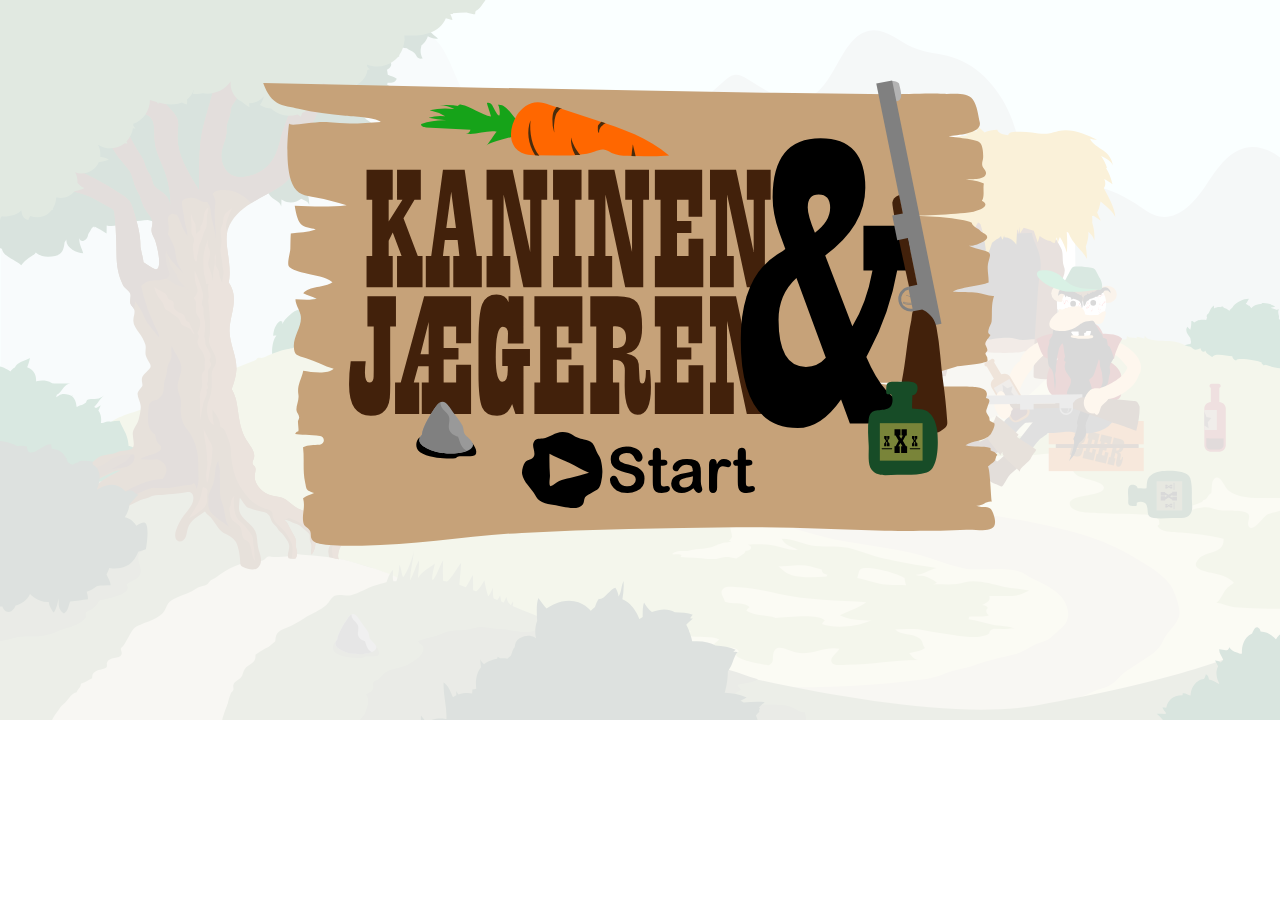
==== index.html @ f672ab5b "til og med random-valg" ====
<!DOCTYPE html>
<html lang="da">

<head>
	<meta charset="utf-8">
	<meta name="viewport" content="width=device-width, initial-scale=1.0">
	<meta name="description" content="Animation/spil om en sulten kanin og en fuld jæger">
	<title>Animation - Kaninen og jægeren</title>
	<link rel="stylesheet" href="style.css">
</head>

<body class="skjuloverflow">
	<div id="scene">
		<div id="start_skilt" class="skjult">
			<div id="start_knap"></div>
		</div>
		<div id="nedtoning" class="skjult"></div>
		<div id="baggrund_buske"></div>

		<div id="kanin_container">
			<div id="kanin_sprite">
				<div id="kanin_drop" ondrop="drop(event, this)" ondragover="allowDrop(event)"></div>
			</div>
		</div>

		<div id="sten"></div>
		<div id="baggrund_trae"></div>
		<div id="jaeger_container">
			<div id="jaeger_sprite">
			</div>
		</div>
		<div id="baggrund_mark"></div>
		<div id="roeg"></div>
		<div id="roeg_2"></div>
		<div id="baggrund_bjerge"></div>
		<div id="mobil_container">
			<div id="mobil_sprite"></div>
		</div>
		<div id="censur_container">
			<div id="censur_sprite"></div>
		</div>
		<div id="vindue_container">
			<div id="vindue_sprite"></div>
		</div>
		<div id="taktikvalg_skilt" class="skjult">
			<div class="taktikvalg_rubrik">Snup gulerødderne</div>
			<div class="taktikvalg_wrapper">
				<div id="taktikvalg_knap_a"></div>
				<div id="taktikvalg_tekst_a" class="taktikvalg_tekst">Skal kaninen snige sig hen til gulerødderne?</div>
			</div>
			<div class="taktikvalg_wrapper">
				<div id="taktikvalg_knap_b"></div>
				<div id="taktikvalg_tekst_b" class="taktikvalg_tekst">
					Lorem ipsum dolor sit amet, consectetuer adipiscing nonummy?
				</div>
			</div>
		</div>
	</div>

	<audio id="musik_gunfight" src="lyde/the_gunfight.mp3" autoplay></audio>
	<audio id="musik_crust" src="lyde/earthy_crust.mp3"></audio>
	<audio id="effekt_kaninhop" src="lyde/kaninhop.mp3"></audio>
	<audio id="effekt_kaninhop_1" src="lyde/kaninhop.mp3"></audio>
	<audio id="effekt_kaninhop_2" src="lyde/kaninhop.mp3"></audio>
	<audio id="effekt_kaninhop_3" src="lyde/kaninhop.mp3"></audio>
	<audio id="effekt_kaninhop_4" src="lyde/kaninhop.mp3"></audio>
	<audio id="effekt_kaninhop_5" src="lyde/kaninhop.mp3"></audio>
	<audio id="effekt_kaninhop_6" src="lyde/kaninhop.mp3"></audio>
	<audio id="effekt_kaninhop_to_gange" src="lyde/kaninhop_to_gange.mp3"></audio>
	<audio id="effekt_lillemoegdyr" src="lyde/lillemoegdyr.mp3"></audio>
	<audio id="effekt_mobilbrummen_1" src="lyde/mobilbrummen.mp3"></audio>
	<audio id="effekt_mobilbrummen_2" src="lyde/mobilbrummen.mp3"></audio>
	<audio id="effekt_mobilbrummen_3" src="lyde/mobilbrummen.mp3"></audio>
	<audio id="effekt_mobilbrummen_4" src="lyde/mobilbrummen.mp3"></audio>
	<audio id="effekt_mobilringer" src="lyde/mobilringer.mp3"></audio>
	<audio id="effekt_slurk_tre_gange" src="lyde/slurk_tre_gange.mp3"></audio>
	<audio id="effekt_snorken" src="lyde/snorken.mp3"></audio>
	<audio id="effekt_swup" src="lyde/swup.mp3"></audio>
	<audio id="effekt_bank" src="lyde/bank.mp3"></audio>
	<audio id="effekt_skud" src="lyde/skud.mp3"></audio>

	<script src="https://code.jquery.com/jquery-3.3.1.js"></script>
	<script src="kj_script.js"></script>
</body>

</html>
---- style.css ----
/* diverse */

body {
	margin: 0 0 50px;
	padding: 0;
	box-sizing: border-box;
}

* {
	box-sizing: border-box;
}

.skjuloverflow {
	overflow: hidden;
}

.wrapper {
	max-width: 1280px;
	margin: 0 auto;
}

.wrapper img {
	max-width: 720px;
}

h3 {
	margin-bottom: 0;
}


/* fonts */

@font-face {
	font-family: 'playbillregular';
	src: url('fonts/playbill/playbill-webfont.woff2') format('woff2'),
	url('fonts/playbill/playbill-webfont.woff') format('woff');
	font-weight: normal;
	font-style: normal;
}

@font-face {
	font-family: 'arial_rounded_mt_boldbold';
	src: url('fonts/arial_rounded/arlrdbd-webfont.woff2') format('woff2'),
	url('fonts/arial_rounded/arlrdbd-webfont.woff') format('woff');
	font-weight: normal;
	font-style: normal;

}

/* søm-måtte */

#soemmaatte_knapper {
	width: 100vw;
	height: 2vw;
	position: absolute;
	z-index: 200;
}

/* - - - - - - - scene og baggrund  - - - - - - - - */

#scene {
	width: 100vw;
	height: 56.25vw;
	position: relative;
	overflow: hidden;
}

#baggrund_buske {
	width: 100vw;
	height: 56.25vw;
	background-image: url(images/baggrund_buske.svg);
	background-size: 100%;
	background-repeat: no-repeat;
	position: absolute;
	top: 0;
	left: 0;
	z-index: 40;
}


#baggrund_trae {
	width: 100vw;
	height: 56.25vw;
	background-image: url(images/baggrund_trae.svg);
	background-size: 100%;
	background-repeat: no-repeat;
	position: absolute;
	top: 0;
	left: 0;
	z-index: 30;
}

#baggrund_mark {
	width: 100vw;
	height: 56.25vw;
	background-image: url(images/baggrund_mark.svg);
	background-size: 100%;
	background-repeat: no-repeat;
	position: absolute;
	top: 0;
	left: 0;
	z-index: 20;
}

#baggrund_bjerge {
	width: 100vw;
	height: 56.25vw;
	background-image: url(images/baggrund_bjerge.svg);
	background-size: 100%;
	background-repeat: no-repeat;
	position: absolute;
	top: 0;
	left: 0;
	z-index: 0;
}

/* sten */

#sten {
	width: 3.64vw;
	height: 3.64vw;
	background-image: url(images/sten.svg);
	background-size: 100%;
	background-repeat: no-repeat;
	position: absolute;
	top: 48vw;
	left: 26vw;
	z-index: 35;
}

/* røg fra skorsten */

#roeg {
	width: 32.29vw;
	height: 9.21vw;
	background-image: url(images/roeg.svg);
	background-size: 100%;
	background-repeat: no-repeat;
	position: absolute;
	top: -1vw;
	left: 72vw;
	z-index: 10;
	animation-name: roeg_kf;
	transform-origin: bottom left;
	animation-duration: 25s;
	animation-iteration-count: infinite;
	animation-timing-function: linear;
	opacity: 0;
}

#roeg_2 {
	width: 32.29vw;
	height: 9.21vw;
	background-image: url(images/roeg_2.svg);
	background-size: 100%;
	background-repeat: no-repeat;
	position: absolute;
	top: -1vw;
	left: 72vw;
	z-index: 10;
	animation-name: roeg_2_kf;
	transform-origin: bottom left;
	animation-duration: 25s;
	animation-iteration-count: infinite;
	animation-timing-function: linear;
	opacity: 0;
}

/* Røg "animation" */

@keyframes roeg_kf {
	0% {
		opacity: 0;
		transform: rotate(0deg) scaleX(1)
	}

	25% {
		opacity: 0.7;
		transform: rotate(-8deg) scaleX(1.2)
	}
	50% {
		opacity: 0.5;
		transform: rotate(0deg) scaleX(1.5)
	}
	75% {
		opacity: 0.5;
		transform: rotate(-2deg) scaleX(1.7)
	}
	85% {
		opacity: 0.5;
	}
	100% {
		opacity: 0;
		transform: rotate(0deg) scaleX(2)
	}
}

@keyframes roeg_2_kf {
	0% {
		opacity: 0;
		transform: rotate(0deg) scaleX(1)
	}
	15% {
		opacity: 1;
	}

	25% {
		opacity: 1;
		transform: rotate(-3deg) scaleX(1.5)
	}
	50% {
		opacity: 1;
		transform: rotate(0deg) scaleX(2)
	}
	75% {
		opacity: 1;
		transform: rotate(0deg) scaleX(2.5)
	}
	85% {
		opacity: 1;
	}
	100% {
		opacity: 0;
		transform: rotate(0deg) scaleX(3)
	}
}

/* - - - - - - - figurer - - - - - - - - */

/* kanin container */

#kanin_container {
	position: absolute;
	width: 26.04vw;
	height: 28.64vw;
}

/* kanin sprite */

#kanin_sprite {
	width: 26.04vw;
	height: 28.64vw;
	background-image: url(images/kaninspritesheet.svg);
	background-size: 1200% 800%;
}

/* jæger container */

#jaeger_container {
	position: absolute;
	width: 26.04vw;
	height: 31.25vw;
}

/* jæger sprite */

#jaeger_sprite {
	width: 26.04vw;
	height: 31.25vw;
	background-image: url(images/jaegerspritesheet.svg);
	background-size: 1400% 600%;
}

/* - - - - - - - scene: startskaerm - - - - - - - - */

#start_skilt {
	width: 57.81vw;
	height: 39.06vw;
	top: 3.77vw;
	left: 20.31vw;
	background-image: url(images/start_skilt.svg);
	background-size: 100%;
	background-repeat: no-repeat;
	position: absolute;
	z-index: 145;
}

#start_knap {
	width: 18.22vw;
	height: 7.81vw;
	top: 30vw;
	left: 20.5vw;
	background-image: url(images/start_knap.svg);
	background-size: 100%;
	background-repeat: no-repeat;
	position: absolute;
	z-index: 55;
	animation-name: start_knap_blink_kf;
	animation-duration: 3s;
	animation-iteration-count: infinite;
	animation-timing-function: ease-out;
	z-index: 150;
}

/* start_knap animation */

@keyframes start_knap_blink_kf {
	0% {
		transform: scale(0.8)
	}
	35% {
		transform: scale(0.9)
	}
	45% {
		transform: scale(0.7)
	}
	50% {
		transform: scale(0.8)
	}
	100% {
		transform: scale(0.8)
	}
}

#start_knap:hover {
	background-image: url(images/start_knap_hover.svg);
	transition: background-image 0.75s;
}

#nedtoning {
	width: 100vw;
	height: 56.25vw;
	top: 0;
	left: 0;
	background-color: #fff;
	position: absolute;
	z-index: 45;
	opacity: 0.85;
	z-index: 140;
}

.skjult {
	display: none;
}

.synlig {
	display: block;
}

/* jæger sidder på kasse (container) */

.jaeger_sidder {
	top: 12vw;
	left: 67.5vw;
	z-index: 50;
}

/* jæger sidder stille (sprite) */

.jaeger_sidder_stille {
	background-position: 0 0;
}


/* - - - - - - - scene: kanin_hop_ind - - - - - - - - */

/* kanin ind (container) */

.kanin_ind_fra_siden {
	top: 17vw;
	left: 1vw;
	z-index: 35;
	animation-name: kanin_ind_fra_siden_kf;
	animation-duration: 2s;
	animation-iteration-count: 1;
	animation-timing-function: ease-in;
	animation-fill-mode: forwards;
}

@keyframes kanin_ind_fra_siden_kf {
	0% {
		top: 10vw;
		left: -18vw;
	}
	18% {
		top: 17vw;
		left: -18vw;
	}
	50% {
		top: 17vw;
		left: -8vw;
	}
	65% {
		top: 17vw;
		left: -8vw;
	}
	85% {
		top: 17vw;
		left: 1vw;
	}

	100% {
		top: 17vw;
		left: 1vw;
	}
}


/* kanin hopper ind - (sprite) */

.kanin_hop_fremad {
	animation-name: kanin_hop_fremad_kf;
	animation-duration: 1s;
	animation-timing-function: steps(12);
	animation-iteration-count: 2;
	animation-fill-mode: forwards;
}

@keyframes kanin_hop_fremad_kf {
	0% {
		background-position: 0 0;
	}
	100% {
		background-position: -1200% 0;
	}
}



/* - - - - - - - scene: jaeger_drikker - - - - - - - - */

/* kanin position bag træ - (container) */

.kanin_bag_trae {
	top: 17vw;
	left: 1vw;
	z-index: 35;
}

/* kanin stilbillede - (sprite) */

.kanin_staar {
	background-position: 0 0;
}


/* jæger drikker af flaske (sprite) */

.jaeger_drikker {
	animation-name: jaeger_drikker_kf;
	animation-duration: 2s;
	animation-timing-function: steps(14);
	animation-iteration-count: 3;
	animation-fill-mode: forwards;
}

@keyframes jaeger_drikker_kf {
	0% {
		background-position: 0 0;
	}
	100% {
		background-position: -1400% 0;
	}
}

/* - - - - - - - scene: jaeger_falder_i_soevn - - - - - - - - */

/* jæger falder i søvn (sprite) */

.jaeger_falder_i_soevn {
	animation-name: jaeger_falder_i_soevn_kf;
	animation-duration: 2s;
	animation-timing-function: steps(10);
	animation-iteration-count: 1;
	animation-fill-mode: forwards;
}

@keyframes jaeger_falder_i_soevn_kf {
	0% {
		background-position: 0 -100%;
	}
	100% {
		background-position: -1000% -100%;
	}
}

/* - - - - - - - scene: jaeger_sover - - - - - - - - */

/* jæger sover (sprite) */

.jaeger_sover {
	animation-name: jaeger_sover_kf;
	animation-duration: 2s;
	animation-timing-function: steps(10);
	animation-iteration-count: infinite;
	animation-fill-mode: forwards;
}

@keyframes jaeger_sover_kf {
	0% {
		background-position: 0 -200%;
	}
	100% {
		background-position: -1000% -200%;
	}
}

/* kanin blinker med øjnene (sprite) */

.kanin_blinker {
	animation-name: kanin_blinker_kf;
	animation-duration: 2s;
	animation-timing-function: steps(8);
	animation-iteration-count: 2;
}

@keyframes kanin_blinker_kf {
	0% {
		background-position: 0 -300%;
	}
	100% {
		background-position: -800% -300%;
	}
}

/* - - - - - - - scene: taktikvalg - - - - - - - - */

#taktikvalg_skilt {
	width: 57.81vw;
	height: 39.06vw;
	top: 3.77vw;
	left: 20.31vw;
	padding: 7vw 10vw;
	background-image: url(images/taktikvalg_skilt.svg);
	background-size: 100%;
	background-repeat: no-repeat;
	position: absolute;
	z-index: 145;
}

.taktikvalg_rubrik {
	font-family: 'playbillregular';
	font-size: 6.5vw;
	text-transform: uppercase;
	white-space: nowrap;
	color: #42210b;
	padding: 0 0 2vw;
}

.taktikvalg_wrapper {
	display: flex;
	margin: 0 0 2vw;
}

#taktikvalg_knap_a {
	min-width: 6.51vw;
	height: 5.98vw;
	background-image: url(images/taktikvalg_knap_a.svg);
	background-size: 100%;
	background-repeat: no-repeat;
}

#taktikvalg_knap_a:hover {
	background-image: url(images/taktikvalg_knap_a_hover.svg);
	transition: background-image 0.75s;
}

#taktikvalg_knap_b {
	min-width: 6.51vw;
	height: 5.98vw;
	background-image: url(images/taktikvalg_knap_b.svg);
	background-size: 100%;
	background-repeat: no-repeat;
	opacity: 0.15;
}

.taktikvalg_tekst {
	font-family: 'arial_rounded_mt_boldbold';
	font-size: 2vw;
	color: #000;
	padding-left: 1vw;
}

#taktikvalg_tekst_a:hover {
	color: #fff;
	transition: color 0.75s;
}


#taktikvalg_tekst_b {
	opacity: 0.15;
}

/* - - - - - - - scene: kanin_hopper_frem - - - - - - - - */

/* kanin hopper til højre (container) */

.kanin_et_hop_til_hoejre {
	top: 17vw;
	left: 1vw;
	z-index: 35;
	animation-name: kanin_et_hop_til_hoejre_kf;
	animation-duration: 1s;
	animation-iteration-count: 1;
	animation-timing-function: ease-in;
	animation-fill-mode: forwards;
}

@keyframes kanin_et_hop_til_hoejre_kf {
	0% {
		top: 17vw;
		left: 1vw;
	}
	70% {
		top: 20vw;
		left: 4vw;
	}
	100% {
		top: 23.5vw;
		left: 6vw;
	}
}

/* kaninen drejer i luften imens (sprite) */

.kanin_drej_i_luften {
	animation-name: kanin_drej_i_luften_kf;
	animation-duration: 1s;
	animation-timing-function: steps(12);
	animation-iteration-count: 1;
	animation-fill-mode: forwards;
}

@keyframes kanin_drej_i_luften_kf {
	0% {
		background-position: 0 -200%;
	}
	100% {
		background-position: -1200% -200%;
	}
}

/* - - - - - - - scene: kanin_staar_mod_marken - - - - - - - - */

/* kanin vender mod marken - (container) */

.kanin_mark_possition {
	top: 23.5vw;
	left: 6vw;
	z-index: 50;
}

/* kanin vender mod marken - (sprite) */

.kanin_ryg_til {
	background-position: 0 -100%;
}


/* - - - - - - - scene: kanin_mark_hop_1 - - - - - - - - */

/* kanin_mark_hop_1 (container) */

.kanin_mark_move_1 {
	z-index: 50;
	animation-name: kanin_mark_hop_1_kf;
	animation-duration: 1.5s;
	animation-iteration-count: 1;
	animation-timing-function: ease-in;
	animation-fill-mode: forwards;
}

@keyframes kanin_mark_hop_1_kf {
	0% {
		top: 23.5vw;
		left: 6vw;
	}
	25% {
		top: 23.5vw;
		left: 6vw;
	}
	60% {
		top: 19vw;
		left: 13vw;
	}
	100% {
		top: 19vw;
		left: 13vw;
	}
}

.kanin_mark_possition_1 {
	top: 19vw;
	left: 13vw;
	z-index: 50;
}


/* kanin hopper hen over marken (sprite) */

.kanin_mark_hop {
	animation-name: kanin_mark_hop_kf;
	animation-duration: 1.5s;
	animation-timing-function: steps(12);
	animation-iteration-count: 1;
	animation-fill-mode: forwards;
}

@keyframes kanin_mark_hop_kf {
	0% {
		background-position: 0 -100%;
	}
	100% {
		background-position: -1200% -100%;
	}
}


/* - - - - - - - scene: kanin_mark_hop_2 - - - - - - - - */

/* kanin_mark_move_2 (container) */

.kanin_mark_move_2 {
	animation-name: kanin_mark_move_2_kf;
	animation-duration: 1.5s;
	animation-iteration-count: 1;
	animation-timing-function: ease-in;
	animation-fill-mode: forwards;
}

@keyframes kanin_mark_move_2_kf {
	0% {
		top: 19vw;
		left: 13vw;
		z-index: 50;
	}
	25% {
		top: 19vw;
		left: 13vw;
		z-index: 50;
	}
	60% {
		top: 20vw;
		left: 20vw;
		z-index: 25;
	}
	100% {
		top: 20vw;
		left: 20vw;
		z-index: 25;
	}
}

/* kanin hopper hen over marken (sprite) */

.kanin_mark_hop_2 {
	animation-name: kanin_mark_hop_2_kf;
	animation-duration: 1.5s;
	animation-timing-function: steps(12);
	animation-iteration-count: 1;
	animation-fill-mode: forwards;
}

@keyframes kanin_mark_hop_2_kf {
	0% {
		background-position: 0 -100%;
	}
	100% {
		background-position: -1200% -100%;
	}
}

.kanin_mark_possition_2 {
	top: 20vw;
	left: 20vw;
	z-index: 25;
}

/* - - - - - - - scene: kanin_mark_hop_3 - - - - - - - - */

/* kanin_mark_move_3 (container) */

.kanin_mark_move_3 {
	z-index: 25;
	animation-name: kanin_mark_move_3_kf;
	animation-duration: 1.5s;
	animation-iteration-count: 1;
	animation-timing-function: ease-in;
	animation-fill-mode: forwards;
}

@keyframes kanin_mark_move_3_kf {
	0% {
		top: 20vw;
		left: 20vw;
		z-index: 25;
	}
	25% {
		top: 20vw;
		left: 20vw;
		z-index: 25;
	}
	60% {
		top: 23vw;
		left: 22vw;
		z-index: 25;
		transform: scale(0.8);
	}
	100% {
		top: 23vw;
		left: 22vw;
		z-index: 25;
		transform: scale(0.8);
	}
}

/* kanin hopper hen over marken (sprite) */

.kanin_mark_hop_3 {
	animation-name: kanin_mark_hop_3_kf;
	animation-duration: 1.5s;
	animation-timing-function: steps(12);
	animation-iteration-count: 1;
	animation-fill-mode: forwards;
}

@keyframes kanin_mark_hop_3_kf {
	0% {
		background-position: 0 -100%;
	}
	100% {
		background-position: -1200% -100%;
	}
}

.kanin_mark_possition_3 {
	top: 23vw;
	left: 22vw;
	z-index: 25;
	transform: scale(0.8);
}

/* - - - - - - - scene: kanin_mark_hop_4 - - - - - - - - */

/* kanin_mark_move_4 (container) */

.kanin_mark_move_4 {
	z-index: 25;
	animation-name: kanin_mark_move_4_kf;
	animation-duration: 1.5s;
	animation-iteration-count: 1;
	animation-timing-function: ease-in;
	animation-fill-mode: forwards;
}

@keyframes kanin_mark_move_4_kf {
	0% {
		top: 23vw;
		left: 22vw;
		z-index: 25;
		transform: scale(0.8);
	}
	25% {
		top: 23vw;
		left: 22vw;
		z-index: 25;
		transform: scale(0.8);
	}
	60% {
		top: 20vw;
		left: 20vw;
		z-index: 25;
		transform: scale(0.75);
	}
	100% {
		top: 20vw;
		left: 20vw;
		z-index: 25;
		transform: scale(0.75);
	}
}

/* kanin hopper hen over marken (sprite) */

.kanin_mark_hop_4 {
	animation-name: kanin_mark_hop_4_kf;
	animation-duration: 1.5s;
	animation-timing-function: steps(12);
	animation-iteration-count: 1;
	animation-fill-mode: forwards;
}

@keyframes kanin_mark_hop_4_kf {
	0% {
		background-position: 0 -100%;
	}
	100% {
		background-position: -1200% -100%;
	}
}

.kanin_mark_possition_4 {
	top: 20vw;
	left: 20vw;
	z-index: 25;
	transform: scale(0.75);
}

/* - - - - - - - scene: kanin_mark_hop_5 - - - - - - - - */

/* kanin_mark_move_5 (container) */

.kanin_mark_move_5 {
	z-index: 25;
	animation-name: kanin_mark_move_5_kf;
	animation-duration: 1.5s;
	animation-iteration-count: 1;
	animation-timing-function: ease-in;
	animation-fill-mode: forwards;
}

@keyframes kanin_mark_move_5_kf {
	0% {
		top: 20vw;
		left: 20vw;
		z-index: 25;
		transform: scale(0.75);
	}
	25% {
		top: 20vw;
		left: 20vw;
		z-index: 25;
		transform: scale(0.75);
	}
	60% {
		top: 13vw;
		left: 18vw;
		z-index: 25;
		transform: scale(0.73);
	}
	100% {
		top: 13vw;
		left: 18vw;
		z-index: 25;
		transform: scale(0.73);
	}
}

/* kanin hopper hen over marken (sprite) */

.kanin_mark_hop_5 {
	animation-name: kanin_mark_hop_5_kf;
	animation-duration: 1.5s;
	animation-timing-function: steps(12);
	animation-iteration-count: 1;
	animation-fill-mode: forwards;
}

@keyframes kanin_mark_hop_5_kf {
	0% {
		background-position: 0 -100%;
	}
	100% {
		background-position: -1200% -100%;
	}
}

.kanin_mark_possition_5 {
	top: 13vw;
	left: 18vw;
	z-index: 25;
	transform: scale(0.73);
}

/* - - - - - - - scene: kanin_mark_hop_5 - - - - - - - - */

/* kanin_mark_move_5 (container) */

.kanin_mark_move_6 {
	z-index: 25;
	animation-name: kanin_mark_move_6_kf;
	animation-duration: 1.5s;
	animation-iteration-count: 1;
	animation-timing-function: ease-in;
	animation-fill-mode: forwards;
}

@keyframes kanin_mark_move_6_kf {
	0% {
		top: 13vw;
		left: 18vw;
		z-index: 25;
		transform: scale(0.75);
	}
	25% {
		top: 13vw;
		left: 18vw;
		z-index: 25;
		transform: scale(0.75);
	}
	60% {
		top: 11.5vw;
		left: 21vw;
		z-index: 25;
		transform: scale(0.72);
	}
	100% {
		top: 11.5vw;
		left: 21vw;
		z-index: 25;
		transform: scale(0.72);
	}
}

/* kanin hopper hen over marken (sprite) */

.kanin_mark_hop_6 {
	animation-name: kanin_mark_hop_6_kf;
	animation-duration: 1.5s;
	animation-timing-function: steps(12);
	animation-iteration-count: 1;
	animation-fill-mode: forwards;
}

@keyframes kanin_mark_hop_6_kf {
	0% {
		background-position: 0 -100%;
	}
	100% {
		background-position: -1200% -100%;
	}
}

.kanin_mark_possition_6 {
	top: 11.5vw;
	left: 21vw;
	z-index: 25;
	transform: scale(0.72);
}

/* - - - - - - - scene: Kanin Mobil ryster - - - - - - - - */

/*kanin_mobil_position (container) */

.kanin_mobil_possition {
	top: 11.5vw;
	left: 21vw;
	z-index: 25;
}

/*kanin_mobil_Størrelse (sprite) */

.kanin_mobil_size {
	transform: scale(0.72);
}

.kanin_mobil_ryster {
	top: 11.5vw;
	left: 21vw;
	z-index: 25;
	z-index: 50;
	animation-name: kanin_mobil_ryster_kf;
	animation-duration: 2s;
	animation-iteration-count: 1;
	animation-timing-function: linear;
	animation-fill-mode: forwards;
}

@keyframes kanin_mobil_ryster_kf {
	0% {
		transform: rotate(0deg);
	}
	5% {
		transform: rotate(10deg);
	}
	10% {
		transform: rotate(-15deg);
	}
	15% {
		transform: rotate(10deg);
	}
	20% {
		transform: rotate(-15deg);
	}
	25% {
		transform: rotate(20deg);
	}
	30% {
		transform: rotate(-10deg);
	}
	35% {
		transform: rotate(10deg);
	}
	40% {
		transform: rotate(12deg);
	}
	45% {
		transform: rotate(-10deg);
	}
	50% {
		transform: rotate(3deg);
	}
	55% {
		transform: rotate(0deg);
	}
	60% {
		transform: rotate(10deg);
	}
	65% {
		transform: rotate(-15deg);
	}
	70% {
		transform: rotate(10deg);
	}
	74% {
		transform: rotate(-15deg);
	}
	78% {
		transform: rotate(20deg);
	}
	82% {
		transform: rotate(-10deg);
	}
	86% {
		transform: rotate(10deg);
	}
	88% {
		transform: rotate(12deg);
	}
	92% {
		transform: rotate(-10deg);
	}
	95% {
		transform: rotate(2deg);
	}
	100% {
		transform: rotate(0deg);
	}
}


/* - - - - - - - scene: Kanin Mobil ryster 2 - - - - - - - - */

/*kanin_mobil_ryster_2 (conatiner) */

.kanin_mobil_ryster_2 {
	top: 11.5vw;
	left: 21vw;
	z-index: 25;
	z-index: 50;
	animation-name: kanin_mobil_ryster_2_kf;
	animation-duration: 2s;
	animation-iteration-count: 1;
	animation-timing-function: linear;
	animation-fill-mode: forwards;
}

@keyframes kanin_mobil_ryster_2_kf {
	0% {
		transform: rotate(0deg);
	}
	5% {
		transform: rotate(10deg);
	}
	10% {
		transform: rotate(-15deg);
	}
	15% {
		transform: rotate(10deg);
	}
	20% {
		transform: rotate(-15deg);
	}
	25% {
		transform: rotate(20deg);
	}
	30% {
		transform: rotate(-10deg);
	}
	35% {
		transform: rotate(10deg);
	}
	40% {
		transform: rotate(12deg);
	}
	45% {
		transform: rotate(-10deg);
	}
	50% {
		transform: rotate(3deg);
	}
	55% {
		transform: rotate(0deg);
	}
	60% {
		transform: rotate(10deg);
	}
	65% {
		transform: rotate(-15deg);
	}
	70% {
		transform: rotate(10deg);
	}
	74% {
		transform: rotate(-15deg);
	}
	78% {
		transform: rotate(20deg);
	}
	82% {
		transform: rotate(-10deg);
	}
	86% {
		transform: rotate(10deg);
	}
	88% {
		transform: rotate(12deg);
	}
	92% {
		transform: rotate(-10deg);
	}
	95% {
		transform: rotate(2deg);
	}
	100% {
		transform: rotate(0deg);
	}
}

/* kanin bange - (sprite) */

.kanin_bange {
	animation-name: kanin_bange_kf;
	animation-duration: 3s;
	animation-timing-function: steps(5);
	animation-iteration-count: 2;
	animation-fill-mode: forwards;
}

@keyframes kanin_bange_kf {
	0% {
		background-position: 0 -500%;
	}
	100% {
		background-position: -500% -500%;
	}
}

/* jæger vågner (sprite) */

.jaeger_vaagner {
	animation-name: jaeger_vaagner_kf;
	animation-duration: 2s;
	animation-timing-function: steps(10);
	animation-iteration-count: 1;
	animation-fill-mode: forwards;
	animation-direction: reverse;
}

@keyframes jaeger_vaagner_kf {
	0% {
		background-position: 0 -100%;
	}
	100% {
		background-position: -1000% -100%;
	}
}

/* - - - - - - - scene: mobil frem - - - - - - - - */

/* jæger sur (sprite) */

.jaeger_sur {
	background-position: 0 -300%;
}

/* jæger skyder (sprite) */

#mobil_container {
	position: absolute;
	width: 6.51vw;
	height: 3.90vw;

}

#mobil_sprite {
	position: absolute;
	width: 6.51vw;
	height: 3.90vw;
	background-image: url(images/mobil.svg);
	background-size: 100%;
	background-repeat: no-repeat;

}



/*mobil ryger frem (contaioner)*/

.mobil_ryger_frem {
	animation-name: mobil_ryger_frem_kf;
	animation-duration: 2s;
	animation-iteration-count: 1;
	animation-timing-function: linear;
	animation-fill-mode: forwards;
}

@keyframes mobil_ryger_frem_kf {
	0% {
		top: 30vw;
		left: 31vw;
		z-index: 0;
		transform: rotate(-90deg);
	}
	100% {
		top: 28vw;
		left: 32vw;
		z-index: 25;
		transform: rotate(-75deg);
	}

	25% {
		top: 28vw;
		left: 34vw;
		z-index: 25;
		transform: rotate(-45deg);
	}
	50% {
		top: 30vw;
		left: 36vw;
		z-index: 50;
		transform: rotate(-45deg);
	}

	70% {
		top: 32vw;
		left: 37vw;
		z-index: 50;
		transform: rotate(-20deg);
	}
	85% {
		top: 33vw;
		left: 37vw;
		z-index: 50;
		transform: rotate(-20deg);
	}
	90% {
		top: 34vw;
		left: 39vw;
		z-index: 50;
		transform: rotate(0deg);
	}
	95% {
		top: 33.5vw;
		left: 39vw;
		z-index: 50;
		transform: rotate(-20deg);
	}

	100% {
		top: 34vw;
		left: 39.5vw;
		z-index: 50;
		transform: rotate(0deg);
	}
}

/* - - - - - - - scene: jaeger skyder - - - - - - - - */

.mobil_ryster_possition {
	top: 34vw;
	left: 39.5vw;
	z-index: 100;
	transform: rotate(0deg);
}


.mobil_ryster {
	top: 34vw;
	left: 39.5vw;
	z-index: 50;
	animation-name: mobil_ryster_kf;
	animation-duration: 2s;
	animation-iteration-count: 1;
	animation-timing-function: linear;
	animation-fill-mode: forwards;
}

@keyframes mobil_ryster_kf {
	0% {
		transform: rotate(0deg);
	}
	5% {
		transform: rotate(10deg);
	}
	10% {
		transform: rotate(-15deg);
	}
	15% {
		transform: rotate(10deg);
	}
	20% {
		transform: rotate(-15deg);
	}
	25% {
		transform: rotate(20deg);
	}
	30% {
		transform: rotate(-10deg);
	}
	35% {
		transform: rotate(10deg);
	}
	40% {
		transform: rotate(12deg);
	}
	45% {
		transform: rotate(-10deg);
	}
	50% {
		transform: rotate(3deg);
	}
	55% {
		transform: rotate(0deg);
	}
	60% {
		transform: rotate(10deg);
	}
	65% {
		transform: rotate(-15deg);
	}
	70% {
		transform: rotate(10deg);
	}
	74% {
		transform: rotate(-15deg);
	}
	78% {
		transform: rotate(20deg);
	}
	82% {
		transform: rotate(-10deg);
	}
	86% {
		transform: rotate(10deg);
	}
	88% {
		transform: rotate(12deg);
	}
	92% {
		transform: rotate(-10deg);
	}
	95% {
		transform: rotate(2deg);
	}
	100% {
		transform: rotate(0deg);
	}
}

.mobil_ryster_2 {
	top: 34vw;
	left: 39.5vw;
	z-index: 50;
	animation-name: mobil_ryster_2_kf;
	animation-duration: 2s;
	animation-iteration-count: 1;
	animation-timing-function: linear;
	animation-fill-mode: forwards;
}

@keyframes mobil_ryster_2_kf {
	0% {
		transform: rotate(0);
		z-index: 50;
	}
	5% {
		transform: rotate(10deg);
		z-index: 50;
	}
	10% {
		transform: rotate(-15deg);
		z-index: 50;
	}
	15% {
		transform: rotate(10deg);
		z-index: 50;
	}
	20% {
		transform: rotate(-15deg);
		z-index: 50;
	}
	25% {
		transform: rotate(20deg);
		z-index: 50;
	}
	30% {
		transform: rotate(-10deg);
		z-index: 50;
	}
	35% {
		transform: rotate(10deg);
		z-index: 50;
	}
	40% {
		transform: rotate(12deg);
		z-index: 50;
	}
	45% {
		transform: rotate(-10deg);
		z-index: 50;
	}
	50% {
		transform: rotate(3deg);
		z-index: 50;
	}
	55% {
		transform: rotate(-1deg);
		z-index: 50;
	}
	60% {
		transform: rotate(10deg);
		z-index: 50;
	}
	65% {
		transform: rotate(-15deg);
		z-index: 50;
	}
	70% {
		transform: rotate(10deg);
		z-index: 50;
	}
	74% {
		transform: rotate(-15deg);
		z-index: 50;
	}
	78% {
		transform: rotate(20deg);
		z-index: 50;
	}
	82% {
		transform: rotate(-10deg);
		z-index: 50;
	}
	86% {
		transform: rotate(10deg);
		z-index: 50;
	}
	88% {
		transform: rotate(12deg);
		z-index: 50;
	}
	92% {
		transform: rotate(-10deg);
		z-index: 50;
	}
	95% {
		transform: rotate(-1deg);
		z-index: 50;
	}
	100% {
		transform: rotate(0deg);
		z-index: 100;
	}
}

/* jæger skyder (sprite) */

.jaeger_skyder {
	animation-name: jaeger_skyder_kf;
	animation-duration: 1.5s;
	animation-timing-function: steps(14);
	animation-iteration-count: 4;
	animation-fill-mode: forwards;
}

@keyframes jaeger_skyder_kf {
	0% {
		background-position: 0 -500%;
	}
	100% {
		background-position: -1400% -500%;
	}
}

#censur_container {
	position: absolute;
	width: 15.62vw;
	height: 13.02vw;
}

#censur_sprite {
	position: absolute;
	width: 15.62vw;
	height: 13.02vw;
	background-image: url(images/censur.svg);
	background-size: 100%;
	background-repeat: no-repeat;
}

.censur_cover {
	z-index: 150;
	top: 22vw;
	left: 27vw;
	animation-name: censur_cover_kf;
	animation-duration: 4s;
	animation-iteration-count: 1;
	animation-timing-function: ease-in;
	animation-fill-mode: forwards;
	animation-delay: 1s;
}

@keyframes censur_cover_kf {
	0% {
		top: 22vw;
		left: 27vw;
		z-index: 0;
	}
	1% {
		top: 22vw;
		left: 27vw;
		z-index: 150;
		transform: scale(1);
	}
	25% {
		top: 22vw;
		left: 27vw;
		z-index: 150;
		transform: scale(1) rotate(5deg);
	}
	75% {
		top: 22vw;
		left: 27vw;
		z-index: 150;
		transform: scale(1.15) rotate(-5deg);
	}
	100% {
		top: 22vw;
		left: 27vw;
		z-index: 150;
		transform: scale(1.25);
	}
}



/* - - - - - - - scene: xxx - - - - - - - - */

/* kanin stilbillede - (sprite) */

.kanin_glad {
	background-position: 0 -400%;
}

/* kanin stilbillede - (sprite) */

.kanin_uden_hoved {
	background-position: 0 -600%;
}

.kanin_uden_krop {
	background-position: 0 -700%;
}

/* spil-slutning */

#slut_du_vinder_skilt {}

#slut_du_vinder_skilt {}

#slut_spil_igen-knap {}

#slut_afslut_spil_knap {}

/* - - - - - - - Spil - - - - - - - - */

/*kanin_spil_position (container) */

.kanin_spil_possition {
	top: 11.5vw;
	left: 21vw;
	z-index: 25;
}

/*kanin_spil_Størrelse (sprite) */

.kanin_spil_size {
	transform: scale(0.72);
}

#kanin_drop {
	position: absolute;
	top: 5vw;
	left: 8.5vw;
	width: 9vw;
	height: 23vw;
	z-index: 150;
}

.gulerod_wrapper_1 {
	position: absolute;
	top: 10vw;
	left: 30vw;
	width: 5vw;
	height: 6vw;
	overflow: hidden;
}

.gulerod_wrapper_2 {
	position: absolute;
	top: 10vw;
	left: 40vw;
	width: 5vw;
	height: 6vw;
	overflow: hidden;
}

.gulerod_wrapper_3 {
	position: absolute;
	top: 10vw;
	left: 50vw;
	width: 5vw;
	height: 6vw;
	overflow: hidden;
}

.gulerod {
	position: absolute;
	top: 1vw;
	left: 0.5vw;
	width: 3.90vw;
	height: 10.93vw;
	z-index: 150;
}

.gulerod_jord {
	position: absolute;
	bottom: -0.5vw;
	width: 5vw;
	height: 1.30vw;
	z-index: 200;
	pointer-events: none;
	background-image: url(images/jord.svg);
	background-size: 100%;
	background-repeat: no-repeat;
}

.gulerod_puls {
	animation-name: gulerod_puls_kf;
	animation-duration: 1s;
	animation-timing-function: linear;
	animation-iteration-count: infinite;
}

@keyframes gulerod_puls_kf {
	0% {
		transform: scale(1);

	}
	50% {
		transform: scale(1.2);

	}
	100% {
		transform: scale(1);

	}
}


#timer_wrapper {
	position: absolute;
	top: 2vw;
	left: 10vw;
	width: 80vw;
	height: 3vw;
	background-color: #000;
	border-color: #000;
	border-style: solid;
	border-width: 2px;
}

#timer_bar {
	position: absolute;
	top: 0vw;
	left: 0vw;
	width: 100%;
	height: 100%;
	background-color: #ff6700;
}

.timer_gaa_ned {
	animation-name: timer_gaa_ned_kf;
	animation-duration: 5s;
	animation-timing-function: linear;
	animation-iteration-count: 1;
}

@keyframes timer_gaa_ned_kf {
	0% {
		width: 100%;
	}
	100% {
		width: 0%;
	}
}

.timer_gaa_ned_paused {
	animation-play-state: paused;
}





/* Vindue bliver smadret */

#vindue_container {}

#vindue_sprite {}

.vindue_smadrer {}


/* Spil-del */

#spil_infoskilt {}

#spil_ok-knap {}

#spil_gulerod_1 {}

#spil_gulerod_2 {}

#spil_gulerod_3 {}

#spil_gulerod_4 {}

#spil_gulerod_5 {}

#spil_gulerod_6 {}

#spil_gulerod_7 {}

#spil_scoreboard {}

#spil_timer {}
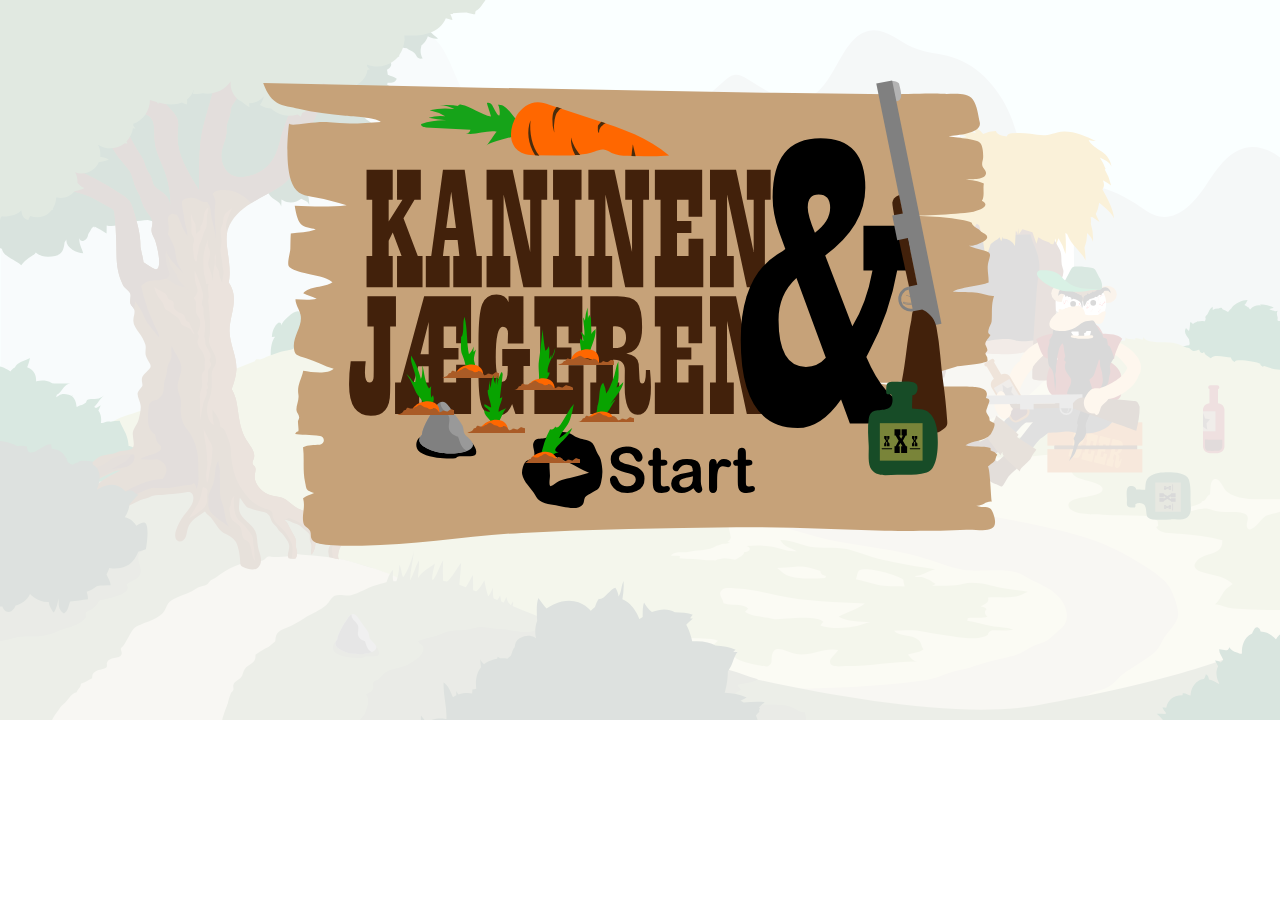
==== commit 186e528b: "til og med gulerødder på plads" ====
--- a/index.html
+++ b/index.html
@@ -11,10 +11,10 @@
 
 <body class="skjuloverflow">
 	<div id="scene">
-		<div id="start_skilt" class="skjult">
+		<div id="start_skilt">
 			<div id="start_knap"></div>
 		</div>
-		<div id="nedtoning" class="skjult"></div>
+		<div id="nedtoning"></div>
 		<div id="baggrund_buske"></div>
 
 		<div id="kanin_container">
@@ -42,19 +42,67 @@
 		<div id="vindue_container">
 			<div id="vindue_sprite"></div>
 		</div>
-		<div id="taktikvalg_skilt" class="skjult">
-			<div class="taktikvalg_rubrik">Snup gulerødderne</div>
+		<div id="taktikvalg_skilt">
+			<div class="taktikvalg_rubrik">Snup gulerødderne...</div>
 			<div class="taktikvalg_wrapper">
 				<div id="taktikvalg_knap_a"></div>
-				<div id="taktikvalg_tekst_a" class="taktikvalg_tekst">Skal kaninen snige sig hen til gulerødderne?</div>
+				<div id="taktikvalg_tekst_a" class="taktikvalg_tekst">Skal kaninen snige sig hen til gulerødderne på marken?</div>
 			</div>
 			<div class="taktikvalg_wrapper">
 				<div id="taktikvalg_knap_b"></div>
-				<div id="taktikvalg_tekst_b" class="taktikvalg_tekst">
-					Lorem ipsum dolor sit amet, consectetuer adipiscing nonummy?
+				<div id="taktikvalg_tekst_b" class="taktikvalg_tekst">Eller skal den først prøve <br>at slå jægeren ud med en hemlig kung-fu teknik?
 				</div>
 			</div>
 		</div>
+		<div id="game_info_skilt">
+			<div class="info_skilt_rubrik">Hurtigt!</div>
+			<div class="taktikvalg_wrapper">
+				<div class="info_skilt_tekst">Træk gulerødderne hen på kaninen, mens tid er!<br><br>Begynd om:</div>
+			</div>
+			<div id="info_countdown_container">
+				<div id="info_countdown_sprite"></div>
+			</div>
+		</div>
+
+		<div class="gulerod_wrapper_1">
+			<div class="gulerod_jord"></div>
+			<img id="drag1" class="gulerod" src="images/gulerod_1.svg" draggable="true" ondragstart="drag(event)">
+		</div>
+
+		<div class="gulerod_wrapper_2">
+			<div class="gulerod_jord"></div>
+			<img id="drag2" class="gulerod" src="images/gulerod_2.svg" draggable="true" ondragstart="drag(event)">
+		</div>
+
+		<div class="gulerod_wrapper_3">
+			<div class="gulerod_jord"></div>
+			<img id="drag3" class="gulerod" src="images/gulerod_3.svg" draggable="true" ondragstart="drag(event)">
+		</div>
+
+		<div class="gulerod_wrapper_4">
+			<div class="gulerod_jord"></div>
+			<img id="drag4" class="gulerod" src="images/gulerod_4.svg" draggable="true" ondragstart="drag(event)">
+		</div>
+
+		<div class="gulerod_wrapper_5">
+			<div class="gulerod_jord"></div>
+			<img id="drag5" class="gulerod" src="images/gulerod_5.svg" draggable="true" ondragstart="drag(event)">
+		</div>
+
+		<div class="gulerod_wrapper_6">
+			<div class="gulerod_jord"></div>
+			<img id="drag6" class="gulerod" src="images/gulerod_6.svg" draggable="true" ondragstart="drag(event)">
+		</div>
+
+		<div class="gulerod_wrapper_7">
+			<div class="gulerod_jord"></div>
+			<img id="drag7" class="gulerod" src="images/gulerod_7.svg" draggable="true" ondragstart="drag(event)">
+		</div>
+
+		<div id="timer_wrapper">
+			<div id="timer_bar"></div>
+		</div>
+
 	</div>
 
 	<audio id="musik_gunfight" src="lyde/the_gunfight.mp3" autoplay></audio>
--- a/style.css
+++ b/style.css
@@ -446,10 +446,10 @@
 
 @keyframes jaeger_drikker_kf {
 	0% {
-		background-position: 0 0;
-	}
-	100% {
-		background-position: -1400% 0;
+		background-position: 0% 0%;
+	}
+	100% {
+		background-position: -1400% 0%;
 	}
 }
 
@@ -467,7 +467,7 @@
 
 @keyframes jaeger_falder_i_soevn_kf {
 	0% {
-		background-position: 0 -100%;
+		background-position: 0% -100%;
 	}
 	100% {
 		background-position: -1000% -100%;
@@ -488,7 +488,7 @@
 
 @keyframes jaeger_sover_kf {
 	0% {
-		background-position: 0 -200%;
+		background-position: 0% -200%;
 	}
 	100% {
 		background-position: -1000% -200%;
@@ -506,7 +506,7 @@
 
 @keyframes kanin_blinker_kf {
 	0% {
-		background-position: 0 -300%;
+		background-position: 0% -300%;
 	}
 	100% {
 		background-position: -800% -300%;
@@ -561,7 +561,11 @@
 	background-image: url(images/taktikvalg_knap_b.svg);
 	background-size: 100%;
 	background-repeat: no-repeat;
-	opacity: 0.15;
+}
+
+#taktikvalg_knap_b:hover {
+	background-image: url(images/taktikvalg_knap_b_hover.svg);
+	transition: background-image 0.75s;
 }
 
 .taktikvalg_tekst {
@@ -571,14 +575,10 @@
 	padding-left: 1vw;
 }
 
-#taktikvalg_tekst_a:hover {
+#taktikvalg_tekst_a:hover,
+#taktikvalg_tekst_b:hover {
 	color: #fff;
 	transition: color 0.75s;
-}
-
-
-#taktikvalg_tekst_b {
-	opacity: 0.15;
 }
 
 /* - - - - - - - scene: kanin_hopper_frem - - - - - - - - */
@@ -1256,7 +1256,7 @@
 	}
 }
 
-/* - - - - - - - scene: mobil frem - - - - - - - - */
+/* - - - - - - - scene: mmobilRygerFrem - - - - - - - - */
 
 /* jæger sur (sprite) */
 
@@ -1355,7 +1355,7 @@
 	}
 }
 
-/* - - - - - - - scene: jaeger skyder - - - - - - - - */
+/* - - - - - - - scene: mobilRyster - - - - - - - - */
 
 .mobil_ryster_possition {
 	top: 34vw;
@@ -1449,8 +1449,8 @@
 }
 
 .mobil_ryster_2 {
-	top: 34vw;
-	left: 39.5vw;
+	top: 36vw;
+	left: 38vw;
 	z-index: 50;
 	animation-name: mobil_ryster_2_kf;
 	animation-duration: 2s;
@@ -1554,129 +1554,108 @@
 	}
 }
 
-/* jæger skyder (sprite) */
-
-.jaeger_skyder {
-	animation-name: jaeger_skyder_kf;
+/* - - - - - - - scene: jaegerVaagen - - - - - - - - */
+
+/* jæger vågen (sprite) */
+
+.jaeger_vaagen {
+	animation-name: jaeger_vaagen_kf;
 	animation-duration: 1.5s;
 	animation-timing-function: steps(14);
-	animation-iteration-count: 4;
-	animation-fill-mode: forwards;
-}
-
-@keyframes jaeger_skyder_kf {
-	0% {
-		background-position: 0 -500%;
-	}
-	100% {
-		background-position: -1400% -500%;
-	}
-}
-
-#censur_container {
-	position: absolute;
-	width: 15.62vw;
-	height: 13.02vw;
-}
-
-#censur_sprite {
-	position: absolute;
-	width: 15.62vw;
-	height: 13.02vw;
-	background-image: url(images/censur.svg);
+	animation-iteration-count: 1;
+	animation-fill-mode: forwards;
+}
+
+@keyframes jaeger_vaagen_kf {
+	0% {
+		background-position: 0 -300%;
+	}
+	100% {
+		background-position: -1400% -300%;
+	}
+}
+
+/* jæger gal frame (sprite) */
+
+.jaeger_vaagen_gal {
+	background-position: -1300% -300%;
+}
+
+/* - - - - - - - scene: gameInfo - - - - - - - - */
+
+#game_info_skilt {
+	width: 57.81vw;
+	height: 39.06vw;
+	top: 3.77vw;
+	left: 20.31vw;
+	padding: 7vw 10vw;
+	background-image: url(images/taktikvalg_skilt.svg);
 	background-size: 100%;
 	background-repeat: no-repeat;
-}
-
-.censur_cover {
-	z-index: 150;
-	top: 22vw;
-	left: 27vw;
-	animation-name: censur_cover_kf;
+	position: absolute;
+	z-index: 145;
+}
+
+
+.info_skilt_rubrik {
+	font-family: 'playbillregular';
+	font-size: 10vw;
+	text-transform: uppercase;
+	white-space: nowrap;
+	color: #42210b;
+	padding: 0;
+}
+
+.info_skilt_tekst {
+	font-family: 'arial_rounded_mt_boldbold';
+	font-size: 2.75vw;
+	color: #000;
+	padding-left: 1vw;
+}
+
+#info_skilt_tekst:hover {
+	color: #fff;
+	transition: color 0.75s;
+}
+
+#info_countdown_container {
+	position: absolute;
+	width: 10vw;
+	height: 10vw;
+	top: 25vw;
+	left: 25vw;
+	z-index: 500;
+}
+
+#info_countdown_sprite {
+	position: absolute;
+	width: 10vw;
+	height: 10vw;
+	top: 0;
+	left: 0;
+	background-image: url(images/info_skilt_countdown.svg);
+	background-size: 400% 100%;
+}
+
+.info_countdown_do {
+	animation-name: info_conutdown_do_kf;
 	animation-duration: 4s;
-	animation-iteration-count: 1;
-	animation-timing-function: ease-in;
-	animation-fill-mode: forwards;
+	animation-timing-function: steps(4);
+	animation-iteration-count: 1;
 	animation-delay: 1s;
 }
 
-@keyframes censur_cover_kf {
-	0% {
-		top: 22vw;
-		left: 27vw;
-		z-index: 0;
-	}
-	1% {
-		top: 22vw;
-		left: 27vw;
-		z-index: 150;
-		transform: scale(1);
-	}
-	25% {
-		top: 22vw;
-		left: 27vw;
-		z-index: 150;
-		transform: scale(1) rotate(5deg);
-	}
-	75% {
-		top: 22vw;
-		left: 27vw;
-		z-index: 150;
-		transform: scale(1.15) rotate(-5deg);
-	}
-	100% {
-		top: 22vw;
-		left: 27vw;
-		z-index: 150;
-		transform: scale(1.25);
-	}
-}
-
-
-
-/* - - - - - - - scene: xxx - - - - - - - - */
-
-/* kanin stilbillede - (sprite) */
-
-.kanin_glad {
-	background-position: 0 -400%;
-}
-
-/* kanin stilbillede - (sprite) */
-
-.kanin_uden_hoved {
-	background-position: 0 -600%;
-}
-
-.kanin_uden_krop {
-	background-position: 0 -700%;
-}
-
-/* spil-slutning */
-
-#slut_du_vinder_skilt {}
-
-#slut_du_vinder_skilt {}
-
-#slut_spil_igen-knap {}
-
-#slut_afslut_spil_knap {}
-
-/* - - - - - - - Spil - - - - - - - - */
-
-/*kanin_spil_position (container) */
-
-.kanin_spil_possition {
-	top: 11.5vw;
-	left: 21vw;
-	z-index: 25;
-}
-
-/*kanin_spil_Størrelse (sprite) */
-
-.kanin_spil_size {
-	transform: scale(0.72);
-}
+@keyframes info_conutdown_do_kf {
+	0% {
+		background-position: 0 0;
+	}
+	100% {
+		background-position: -400% 0;
+	}
+}
+
+
+/*SPIL STYLES */
 
 #kanin_drop {
 	position: absolute;
@@ -1706,6 +1685,42 @@
 }
 
 .gulerod_wrapper_3 {
+	position: absolute;
+	top: 10vw;
+	left: 50vw;
+	width: 5vw;
+	height: 6vw;
+	overflow: hidden;
+}
+
+.gulerod_wrapper_4 {
+	position: absolute;
+	top: 10vw;
+	left: 50vw;
+	width: 5vw;
+	height: 6vw;
+	overflow: hidden;
+}
+
+.gulerod_wrapper_5 {
+	position: absolute;
+	top: 10vw;
+	left: 50vw;
+	width: 5vw;
+	height: 6vw;
+	overflow: hidden;
+}
+
+.gulerod_wrapper_6 {
+	position: absolute;
+	top: 10vw;
+	left: 50vw;
+	width: 5vw;
+	height: 6vw;
+	overflow: hidden;
+}
+
+.gulerod_wrapper_7 {
 	position: absolute;
 	top: 10vw;
 	left: 50vw;
@@ -1768,6 +1783,7 @@
 	border-color: #000;
 	border-style: solid;
 	border-width: 2px;
+	z-index: 500;
 }
 
 #timer_bar {
@@ -1803,6 +1819,305 @@
 
 
 
+/* jæger skyder (sprite) */
+
+.jaeger_skyder {
+	animation-name: jaeger_skyder_kf;
+	animation-duration: 1.5s;
+	animation-timing-function: steps(14);
+	animation-iteration-count: 4;
+	animation-fill-mode: forwards;
+}
+
+@keyframes jaeger_skyder_kf {
+	0% {
+		background-position: 0 -500%;
+	}
+	100% {
+		background-position: -1400% -500%;
+	}
+}
+
+#censur_container {
+	position: absolute;
+	width: 15.62vw;
+	height: 13.02vw;
+}
+
+#censur_sprite {
+	position: absolute;
+	width: 15.62vw;
+	height: 13.02vw;
+	background-image: url(images/censur.svg);
+	background-size: 100%;
+	background-repeat: no-repeat;
+}
+
+.censur_cover {
+	z-index: 150;
+	top: 22vw;
+	left: 27vw;
+	animation-name: censur_cover_kf;
+	animation-duration: 4s;
+	animation-iteration-count: 1;
+	animation-timing-function: ease-in;
+	animation-fill-mode: forwards;
+	animation-delay: 1s;
+}
+
+@keyframes censur_cover_kf {
+	0% {
+		top: 22vw;
+		left: 27vw;
+		z-index: 0;
+	}
+	1% {
+		top: 22vw;
+		left: 27vw;
+		z-index: 150;
+		transform: scale(1);
+	}
+	25% {
+		top: 22vw;
+		left: 27vw;
+		z-index: 150;
+		transform: scale(1) rotate(5deg);
+	}
+	75% {
+		top: 22vw;
+		left: 27vw;
+		z-index: 150;
+		transform: scale(1.15) rotate(-5deg);
+	}
+	100% {
+		top: 22vw;
+		left: 27vw;
+		z-index: 150;
+		transform: scale(1.25);
+	}
+}
+
+
+
+/* - - - - - - - scene: xxx - - - - - - - - */
+
+/* kanin stilbillede - (sprite) */
+
+.kanin_glad {
+	background-position: 0 -400%;
+}
+
+/* kanin stilbillede - (sprite) */
+
+.kanin_uden_hoved {
+	background-position: 0 -600%;
+}
+
+.kanin_uden_krop {
+	background-position: 0 -700%;
+}
+
+/* spil-slutning */
+
+#slut_du_vinder_skilt {}
+
+#slut_du_vinder_skilt {}
+
+#slut_spil_igen-knap {}
+
+#slut_afslut_spil_knap {}
+
+/* - - - - - - - Spil - - - - - - - - */
+
+/*kanin_spil_position (container) */
+
+.kanin_spil_possition {
+	top: 11.5vw;
+	left: 21vw;
+	z-index: 25;
+}
+
+/*kanin_spil_Størrelse (sprite) */
+
+.kanin_spil_size {
+	transform: scale(0.72);
+}
+
+#kanin_drop {
+	position: absolute;
+	top: 5vw;
+	left: 8.5vw;
+	width: 9vw;
+	height: 23vw;
+	z-index: 150;
+}
+
+.gulerod_wrapper_1 {
+	position: absolute;
+	top: 26.4vw;
+	left: 31vw;
+	width: 4.5vw;
+	height: 6vw;
+	overflow: hidden;
+	pointer-events: none;
+	z-index: 200;
+}
+
+.gulerod_wrapper_2 {
+	position: absolute;
+	top: 27.8vw;
+	left: 36.5vw;
+	width: 4.5vw;
+	height: 6vw;
+	overflow: hidden;
+	pointer-events: none;
+	z-index: 200;
+}
+
+.gulerod_wrapper_3 {
+	position: absolute;
+	top: 30.2vw;
+	left: 40.8vw;
+	width: 4.5vw;
+	height: 6vw;
+	overflow: hidden;
+	pointer-events: none;
+	z-index: 200;
+}
+
+.gulerod_wrapper_4 {
+	position: absolute;
+	top: 23.5vw;
+	left: 34.5vw;
+	width: 4.5vw;
+	height: 6vw;
+	overflow: hidden;
+	pointer-events: none;
+	z-index: 150;
+}
+
+.gulerod_wrapper_5 {
+	position: absolute;
+	top: 24.5vw;
+	left: 40vw;
+	width: 4.75vw;
+	height: 6vw;
+	overflow: hidden;
+	pointer-events: none;
+	z-index: 150;
+}
+
+.gulerod_wrapper_6 {
+	position: absolute;
+	top: 27vw;
+	left: 45vw;
+	width: 4.5vw;
+	height: 6vw;
+	overflow: hidden;
+	pointer-events: none;
+	z-index: 150;
+}
+
+.gulerod_wrapper_7 {
+	position: absolute;
+	top: 22.5vw;
+	left: 43.5vw;
+	width: 4.5vw;
+	height: 6vw;
+	overflow: hidden;
+	pointer-events: none;
+}
+
+.gulerod {
+	position: absolute;
+	top: 1vw;
+	left: 0.3vw;
+	width: 3.90vw;
+	height: 10.93vw;
+	z-index: 150;
+}
+
+.gulerod_jord {
+	position: absolute;
+	bottom: -0.5vw;
+	width: 5vw;
+	height: 1.30vw;
+	z-index: 200;
+	pointer-events: none;
+	background-image: url(images/jord.svg);
+	background-size: 100%;
+	background-repeat: no-repeat;
+	pointer-events: none;
+}
+
+.gulerod_puls {
+	animation-name: gulerod_puls_kf;
+	animation-duration: 1s;
+	animation-timing-function: linear;
+	animation-iteration-count: infinite;
+}
+
+@keyframes gulerod_puls_kf {
+	0% {
+		transform: scale(1);
+
+	}
+	50% {
+		transform: scale(1.2);
+
+	}
+	100% {
+		transform: scale(1);
+
+	}
+}
+
+
+#timer_wrapper {
+	position: absolute;
+	top: 2vw;
+	left: 10vw;
+	width: 80vw;
+	height: 3vw;
+	background-color: #000;
+	border-color: #000;
+	border-style: solid;
+	border-width: 2px;
+}
+
+#timer_bar {
+	position: absolute;
+	top: 0vw;
+	left: 0vw;
+	width: 100%;
+	height: 100%;
+	background-color: #ff6700;
+}
+
+.timer_gaa_ned {
+	animation-name: timer_gaa_ned_kf;
+	animation-duration: 5s;
+	animation-timing-function: linear;
+	animation-iteration-count: 1;
+}
+
+@keyframes timer_gaa_ned_kf {
+	0% {
+		width: 100%;
+	}
+	100% {
+		width: 0%;
+	}
+}
+
+.timer_gaa_ned_paused {
+	animation-play-state: paused;
+}
+
+
+
+
+
 /* Vindue bliver smadret */
 
 #vindue_container {}
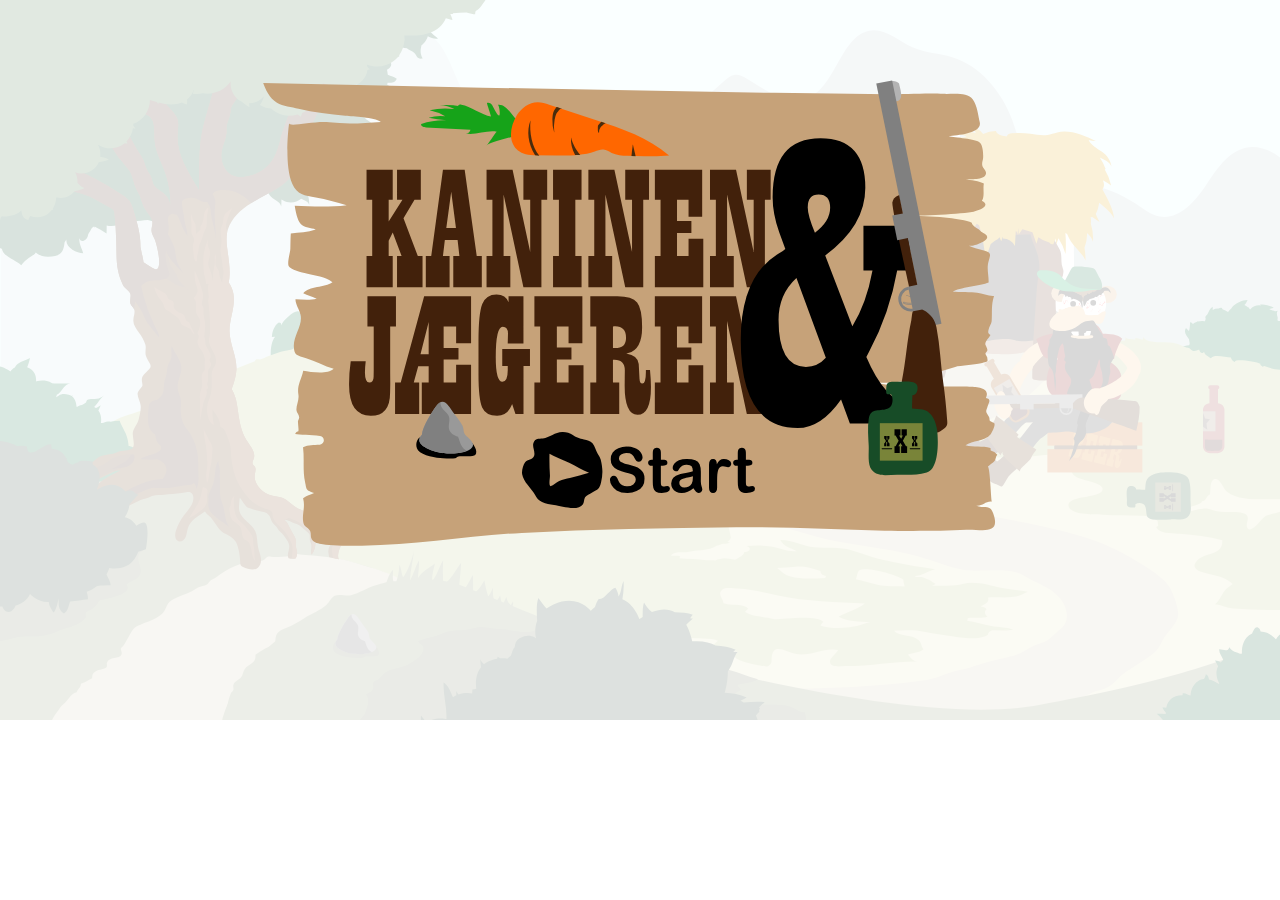
==== commit e78d9b8d: "Til og med game over fra tabt gulerodsspil" ====
--- a/index.html
+++ b/index.html
@@ -61,6 +61,14 @@
 			</div>
 			<div id="info_countdown_container">
 				<div id="info_countdown_sprite"></div>
+			</div>
+		</div>
+
+		<div id="game_over_skilt">
+			<div class="game_over_rubrik">Game over</div>
+			<div class="game_over_wrapper">
+				<div id="game_over_knap"></div>
+				<div id="game_over_tekst" class="game_over_tekst">Prøv igen?</div>
 			</div>
 		</div>
 
--- a/style.css
+++ b/style.css
@@ -63,6 +63,7 @@
 	height: 56.25vw;
 	position: relative;
 	overflow: hidden;
+	z-index: 1;
 }
 
 #baggrund_buske {
@@ -75,6 +76,7 @@
 	top: 0;
 	left: 0;
 	z-index: 40;
+	pointer-events: none;
 }
 
 
@@ -88,6 +90,7 @@
 	top: 0;
 	left: 0;
 	z-index: 30;
+	pointer-events: none;
 }
 
 #baggrund_mark {
@@ -100,6 +103,7 @@
 	top: 0;
 	left: 0;
 	z-index: 20;
+	pointer-events: none;
 }
 
 #baggrund_bjerge {
@@ -112,6 +116,7 @@
 	top: 0;
 	left: 0;
 	z-index: 0;
+	pointer-events: none;
 }
 
 /* sten */
@@ -233,6 +238,7 @@
 	position: absolute;
 	width: 26.04vw;
 	height: 28.64vw;
+	pointer-events: none;
 }
 
 /* kanin sprite */
@@ -242,6 +248,7 @@
 	height: 28.64vw;
 	background-image: url(images/kaninspritesheet.svg);
 	background-size: 1200% 800%;
+	pointer-events: none;
 }
 
 /* jæger container */
@@ -705,7 +712,6 @@
 	}
 }
 
-
 /* - - - - - - - scene: kanin_mark_hop_2 - - - - - - - - */
 
 /* kanin_mark_move_2 (container) */
@@ -1273,6 +1279,8 @@
 
 }
 
+/* Mobil */
+
 #mobil_sprite {
 	position: absolute;
 	width: 6.51vw;
@@ -1282,7 +1290,6 @@
 	background-repeat: no-repeat;
 
 }
-
 
 
 /*mobil ryger frem (contaioner)*/
@@ -1449,8 +1456,8 @@
 }
 
 .mobil_ryster_2 {
-	top: 36vw;
-	left: 38vw;
+	top: 34vw;
+	left: 39.5vw;
 	z-index: 50;
 	animation-name: mobil_ryster_2_kf;
 	animation-duration: 2s;
@@ -1560,7 +1567,7 @@
 
 .jaeger_vaagen {
 	animation-name: jaeger_vaagen_kf;
-	animation-duration: 1.5s;
+	animation-duration: 2s;
 	animation-timing-function: steps(14);
 	animation-iteration-count: 1;
 	animation-fill-mode: forwards;
@@ -1578,7 +1585,11 @@
 /* jæger gal frame (sprite) */
 
 .jaeger_vaagen_gal {
-	background-position: -1300% -300%;
+	background-position: -1200% -300%;
+}
+
+.jaeger_vaagen_gal_2 {
+	background-position: -1200% -300%;
 }
 
 /* - - - - - - - scene: gameInfo - - - - - - - - */
@@ -1642,7 +1653,6 @@
 	animation-duration: 4s;
 	animation-timing-function: steps(4);
 	animation-iteration-count: 1;
-	animation-delay: 1s;
 }
 
 @keyframes info_conutdown_do_kf {
@@ -1654,8 +1664,20 @@
 	}
 }
 
-
-/*SPIL STYLES */
+/* - - - - - - - SPIL STYLES - - - - - - -  */
+
+.kanin_game_possition {
+	top: 13vw;
+	left: 15vw;
+	z-index: 25;
+}
+
+.mobil_game_possition {
+	top: 36vw;
+	left: 36vw;
+	z-index: 25;
+}
+
 
 #kanin_drop {
 	position: absolute;
@@ -1663,293 +1685,8 @@
 	left: 8.5vw;
 	width: 9vw;
 	height: 23vw;
-	z-index: 150;
-}
-
-.gulerod_wrapper_1 {
-	position: absolute;
-	top: 10vw;
-	left: 30vw;
-	width: 5vw;
-	height: 6vw;
-	overflow: hidden;
-}
-
-.gulerod_wrapper_2 {
-	position: absolute;
-	top: 10vw;
-	left: 40vw;
-	width: 5vw;
-	height: 6vw;
-	overflow: hidden;
-}
-
-.gulerod_wrapper_3 {
-	position: absolute;
-	top: 10vw;
-	left: 50vw;
-	width: 5vw;
-	height: 6vw;
-	overflow: hidden;
-}
-
-.gulerod_wrapper_4 {
-	position: absolute;
-	top: 10vw;
-	left: 50vw;
-	width: 5vw;
-	height: 6vw;
-	overflow: hidden;
-}
-
-.gulerod_wrapper_5 {
-	position: absolute;
-	top: 10vw;
-	left: 50vw;
-	width: 5vw;
-	height: 6vw;
-	overflow: hidden;
-}
-
-.gulerod_wrapper_6 {
-	position: absolute;
-	top: 10vw;
-	left: 50vw;
-	width: 5vw;
-	height: 6vw;
-	overflow: hidden;
-}
-
-.gulerod_wrapper_7 {
-	position: absolute;
-	top: 10vw;
-	left: 50vw;
-	width: 5vw;
-	height: 6vw;
-	overflow: hidden;
-}
-
-.gulerod {
-	position: absolute;
-	top: 1vw;
-	left: 0.5vw;
-	width: 3.90vw;
-	height: 10.93vw;
-	z-index: 150;
-}
-
-.gulerod_jord {
-	position: absolute;
-	bottom: -0.5vw;
-	width: 5vw;
-	height: 1.30vw;
-	z-index: 200;
-	pointer-events: none;
-	background-image: url(images/jord.svg);
-	background-size: 100%;
-	background-repeat: no-repeat;
-}
-
-.gulerod_puls {
-	animation-name: gulerod_puls_kf;
-	animation-duration: 1s;
-	animation-timing-function: linear;
-	animation-iteration-count: infinite;
-}
-
-@keyframes gulerod_puls_kf {
-	0% {
-		transform: scale(1);
-
-	}
-	50% {
-		transform: scale(1.2);
-
-	}
-	100% {
-		transform: scale(1);
-
-	}
-}
-
-
-#timer_wrapper {
-	position: absolute;
-	top: 2vw;
-	left: 10vw;
-	width: 80vw;
-	height: 3vw;
-	background-color: #000;
-	border-color: #000;
-	border-style: solid;
-	border-width: 2px;
-	z-index: 500;
-}
-
-#timer_bar {
-	position: absolute;
-	top: 0vw;
-	left: 0vw;
-	width: 100%;
-	height: 100%;
-	background-color: #ff6700;
-}
-
-.timer_gaa_ned {
-	animation-name: timer_gaa_ned_kf;
-	animation-duration: 5s;
-	animation-timing-function: linear;
-	animation-iteration-count: 1;
-}
-
-@keyframes timer_gaa_ned_kf {
-	0% {
-		width: 100%;
-	}
-	100% {
-		width: 0%;
-	}
-}
-
-.timer_gaa_ned_paused {
-	animation-play-state: paused;
-}
-
-
-
-
-
-/* jæger skyder (sprite) */
-
-.jaeger_skyder {
-	animation-name: jaeger_skyder_kf;
-	animation-duration: 1.5s;
-	animation-timing-function: steps(14);
-	animation-iteration-count: 4;
-	animation-fill-mode: forwards;
-}
-
-@keyframes jaeger_skyder_kf {
-	0% {
-		background-position: 0 -500%;
-	}
-	100% {
-		background-position: -1400% -500%;
-	}
-}
-
-#censur_container {
-	position: absolute;
-	width: 15.62vw;
-	height: 13.02vw;
-}
-
-#censur_sprite {
-	position: absolute;
-	width: 15.62vw;
-	height: 13.02vw;
-	background-image: url(images/censur.svg);
-	background-size: 100%;
-	background-repeat: no-repeat;
-}
-
-.censur_cover {
-	z-index: 150;
-	top: 22vw;
-	left: 27vw;
-	animation-name: censur_cover_kf;
-	animation-duration: 4s;
-	animation-iteration-count: 1;
-	animation-timing-function: ease-in;
-	animation-fill-mode: forwards;
-	animation-delay: 1s;
-}
-
-@keyframes censur_cover_kf {
-	0% {
-		top: 22vw;
-		left: 27vw;
-		z-index: 0;
-	}
-	1% {
-		top: 22vw;
-		left: 27vw;
-		z-index: 150;
-		transform: scale(1);
-	}
-	25% {
-		top: 22vw;
-		left: 27vw;
-		z-index: 150;
-		transform: scale(1) rotate(5deg);
-	}
-	75% {
-		top: 22vw;
-		left: 27vw;
-		z-index: 150;
-		transform: scale(1.15) rotate(-5deg);
-	}
-	100% {
-		top: 22vw;
-		left: 27vw;
-		z-index: 150;
-		transform: scale(1.25);
-	}
-}
-
-
-
-/* - - - - - - - scene: xxx - - - - - - - - */
-
-/* kanin stilbillede - (sprite) */
-
-.kanin_glad {
-	background-position: 0 -400%;
-}
-
-/* kanin stilbillede - (sprite) */
-
-.kanin_uden_hoved {
-	background-position: 0 -600%;
-}
-
-.kanin_uden_krop {
-	background-position: 0 -700%;
-}
-
-/* spil-slutning */
-
-#slut_du_vinder_skilt {}
-
-#slut_du_vinder_skilt {}
-
-#slut_spil_igen-knap {}
-
-#slut_afslut_spil_knap {}
-
-/* - - - - - - - Spil - - - - - - - - */
-
-/*kanin_spil_position (container) */
-
-.kanin_spil_possition {
-	top: 11.5vw;
-	left: 21vw;
 	z-index: 25;
-}
-
-/*kanin_spil_Størrelse (sprite) */
-
-.kanin_spil_size {
-	transform: scale(0.72);
-}
-
-#kanin_drop {
-	position: absolute;
-	top: 5vw;
-	left: 8.5vw;
-	width: 9vw;
-	height: 23vw;
-	z-index: 150;
+	pointer-events: all;
 }
 
 .gulerod_wrapper_1 {
@@ -1960,7 +1697,7 @@
 	height: 6vw;
 	overflow: hidden;
 	pointer-events: none;
-	z-index: 200;
+	z-index: 23;
 }
 
 .gulerod_wrapper_2 {
@@ -1971,7 +1708,7 @@
 	height: 6vw;
 	overflow: hidden;
 	pointer-events: none;
-	z-index: 200;
+	z-index: 23;
 }
 
 .gulerod_wrapper_3 {
@@ -1982,7 +1719,7 @@
 	height: 6vw;
 	overflow: hidden;
 	pointer-events: none;
-	z-index: 200;
+	z-index: 23;
 }
 
 .gulerod_wrapper_4 {
@@ -1993,7 +1730,7 @@
 	height: 6vw;
 	overflow: hidden;
 	pointer-events: none;
-	z-index: 150;
+	z-index: 22;
 }
 
 .gulerod_wrapper_5 {
@@ -2004,7 +1741,7 @@
 	height: 6vw;
 	overflow: hidden;
 	pointer-events: none;
-	z-index: 150;
+	z-index: 22;
 }
 
 .gulerod_wrapper_6 {
@@ -2015,7 +1752,7 @@
 	height: 6vw;
 	overflow: hidden;
 	pointer-events: none;
-	z-index: 150;
+	z-index: 22;
 }
 
 .gulerod_wrapper_7 {
@@ -2026,6 +1763,7 @@
 	height: 6vw;
 	overflow: hidden;
 	pointer-events: none;
+	z-index: 21;
 }
 
 .gulerod {
@@ -2034,7 +1772,8 @@
 	left: 0.3vw;
 	width: 3.90vw;
 	height: 10.93vw;
-	z-index: 150;
+	z-index: 25;
+	pointer-events: all;
 }
 
 .gulerod_jord {
@@ -2042,7 +1781,7 @@
 	bottom: -0.5vw;
 	width: 5vw;
 	height: 1.30vw;
-	z-index: 200;
+	z-index: 30;
 	pointer-events: none;
 	background-image: url(images/jord.svg);
 	background-size: 100%;
@@ -2060,29 +1799,26 @@
 @keyframes gulerod_puls_kf {
 	0% {
 		transform: scale(1);
-
 	}
 	50% {
 		transform: scale(1.2);
-
 	}
 	100% {
 		transform: scale(1);
 
 	}
 }
-
 
 #timer_wrapper {
 	position: absolute;
 	top: 2vw;
 	left: 10vw;
 	width: 80vw;
-	height: 3vw;
-	background-color: #000;
+	height: 1vw;
 	border-color: #000;
 	border-style: solid;
 	border-width: 2px;
+	z-index: 150;
 }
 
 #timer_bar {
@@ -2096,7 +1832,7 @@
 
 .timer_gaa_ned {
 	animation-name: timer_gaa_ned_kf;
-	animation-duration: 5s;
+	animation-duration: 10s;
 	animation-timing-function: linear;
 	animation-iteration-count: 1;
 }
@@ -2115,38 +1851,155 @@
 }
 
 
-
-
-
-/* Vindue bliver smadret */
-
-#vindue_container {}
-
-#vindue_sprite {}
-
-.vindue_smadrer {}
-
-
-/* Spil-del */
-
-#spil_infoskilt {}
-
-#spil_ok-knap {}
-
-#spil_gulerod_1 {}
-
-#spil_gulerod_2 {}
-
-#spil_gulerod_3 {}
-
-#spil_gulerod_4 {}
-
-#spil_gulerod_5 {}
-
-#spil_gulerod_6 {}
-
-#spil_gulerod_7 {}
-
-#spil_scoreboard {}
-
-#spil_timer {}
+/* - - - - - - - scene: jaeger skyder - - - - - - - - */
+
+/* jæger skyder (sprite) */
+
+.jaeger_skyder {
+	animation-name: jaeger_skyder_kf;
+	animation-duration: 1.5s;
+	animation-timing-function: steps(14);
+	animation-iteration-count: 4;
+	animation-fill-mode: forwards;
+}
+
+@keyframes jaeger_skyder_kf {
+	0% {
+		background-position: 0 -500%;
+	}
+	100% {
+		background-position: -1400% -500%;
+	}
+}
+
+#censur_container {
+	position: absolute;
+	width: 15.62vw;
+	height: 13.02vw;
+}
+
+#censur_sprite {
+	position: absolute;
+	width: 15.62vw;
+	height: 13.02vw;
+	background-image: url(images/censur.svg);
+	background-size: 100%;
+	background-repeat: no-repeat;
+}
+
+.censur_cover {
+
+	top: 24vw;
+	left: 23vw;
+	animation-name: censur_cover_kf;
+	animation-duration: 4s;
+	animation-iteration-count: 1;
+	animation-timing-function: ease-in;
+	animation-fill-mode: forwards;
+	animation-delay: 1s;
+}
+
+@keyframes censur_cover_kf {
+	0% {
+		top: 24vw;
+		left: 23vw;
+		z-index: 0;
+	}
+	1% {
+		top: 24vw;
+		left: 23vw;
+		z-index: 50;
+		transform: scale(1);
+	}
+	25% {
+		top: 24vw;
+		left: 23vw;
+		z-index: 50;
+		transform: scale(1.25) rotate(5deg);
+	}
+	75% {
+		top: 23vw;
+		left: 23vw;
+		z-index: 50;
+		transform: scale(1.35) rotate(-5deg);
+	}
+	100% {
+		top: 23vw;
+		left: 23vw;
+		z-index: 50;
+		transform: scale(1.45);
+	}
+}
+
+/* - - - - - - - scene: GameOver - - - - - - - - */
+
+#game_over_skilt {
+	width: 57.81vw;
+	height: 39.06vw;
+	top: 3.77vw;
+	left: 20.31vw;
+	padding: 7vw 10vw;
+	background-image: url(images/taktikvalg_skilt.svg);
+	background-size: 100%;
+	background-repeat: no-repeat;
+	position: absolute;
+	z-index: 145;
+}
+
+.game_over_rubrik {
+	font-family: 'playbillregular';
+	font-size: 10vw;
+	text-transform: uppercase;
+	white-space: nowrap;
+	color: #42210b;
+	padding: 0 0 1vw;
+}
+
+.game_over_wrapper {
+	display: flex;
+	margin: 0 0 2vw;
+}
+
+#game_over_knap {
+	min-width: 6.51vw;
+	height: 5.98vw;
+	background-image: url(images/game_over_knap.svg);
+	background-size: 100%;
+	background-repeat: no-repeat;
+}
+
+#game_over_knap:hover {
+	background-image: url(images/game_over_knap_hover.svg);
+	transition: background-image 0.75s;
+}
+
+
+.game_over_tekst {
+	font-family: 'arial_rounded_mt_boldbold';
+	font-size: 2.5vw;
+	color: #000;
+	padding: 1.5vw 0 0 1.5vw;
+}
+
+#game_over_tekst:hover {
+	color: #fff;
+	transition: color 0.75s;
+}
+
+/* - - - - - - - scene: xxx - - - - - - - - */
+
+/* kanin stilbillede - (sprite) */
+
+.kanin_glad {
+	background-position: 0 -400%;
+}
+
+/* kanin stilbillede - (sprite) */
+
+.kanin_uden_hoved {
+	background-position: 0 -600%;
+}
+
+.kanin_uden_krop {
+	background-position: 0 -700%;
+}
